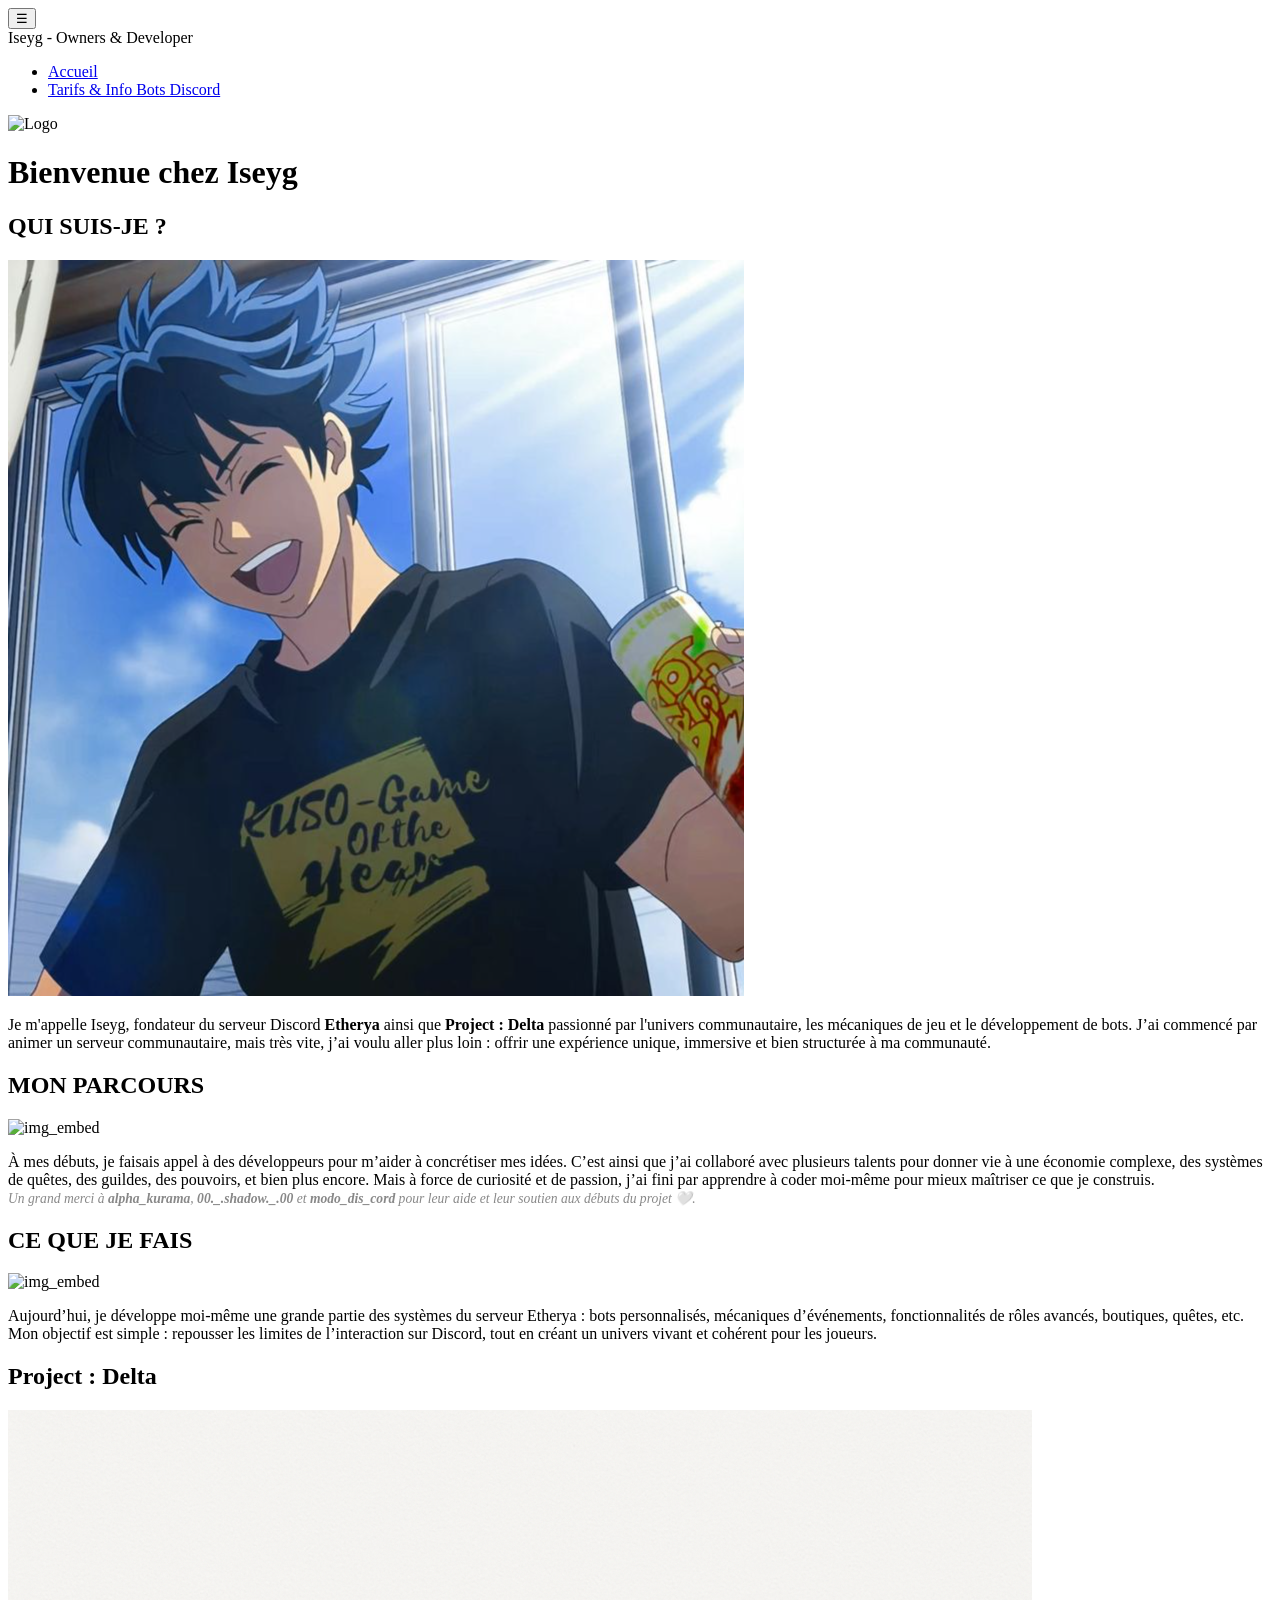
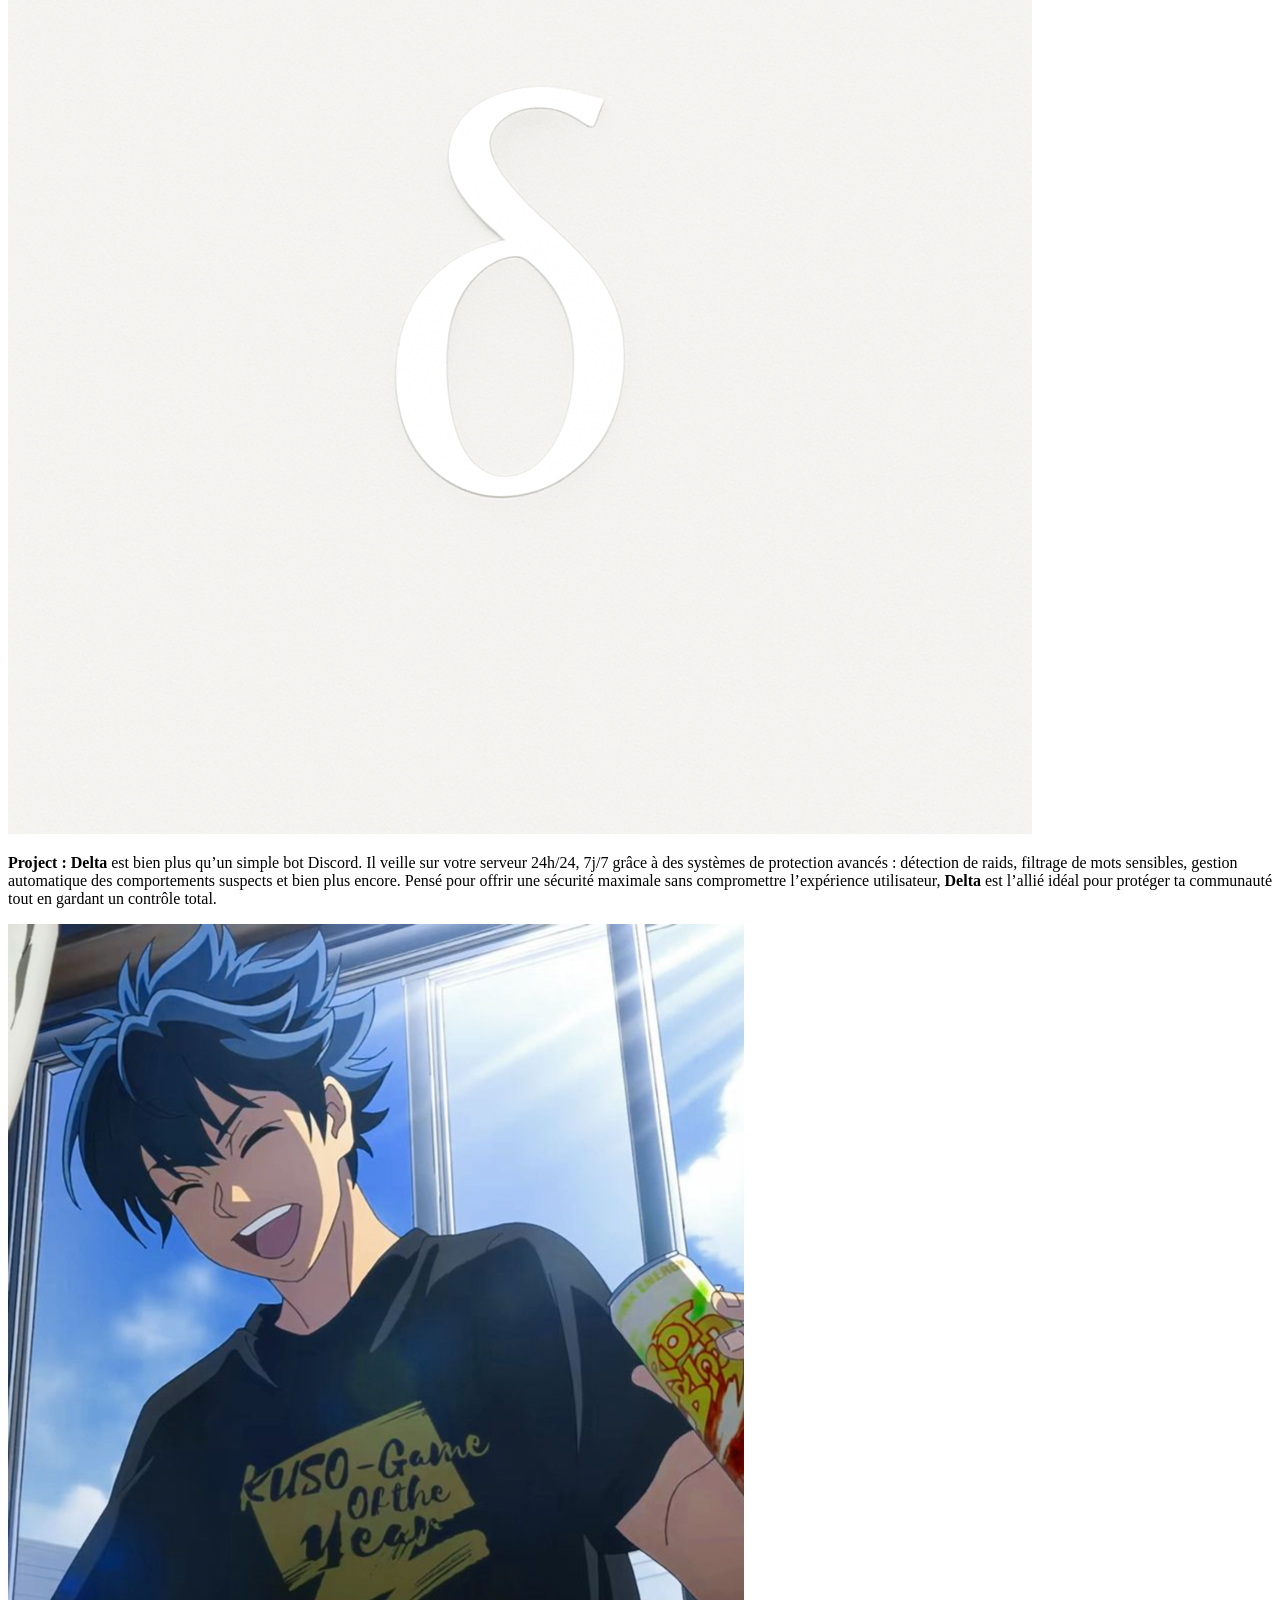
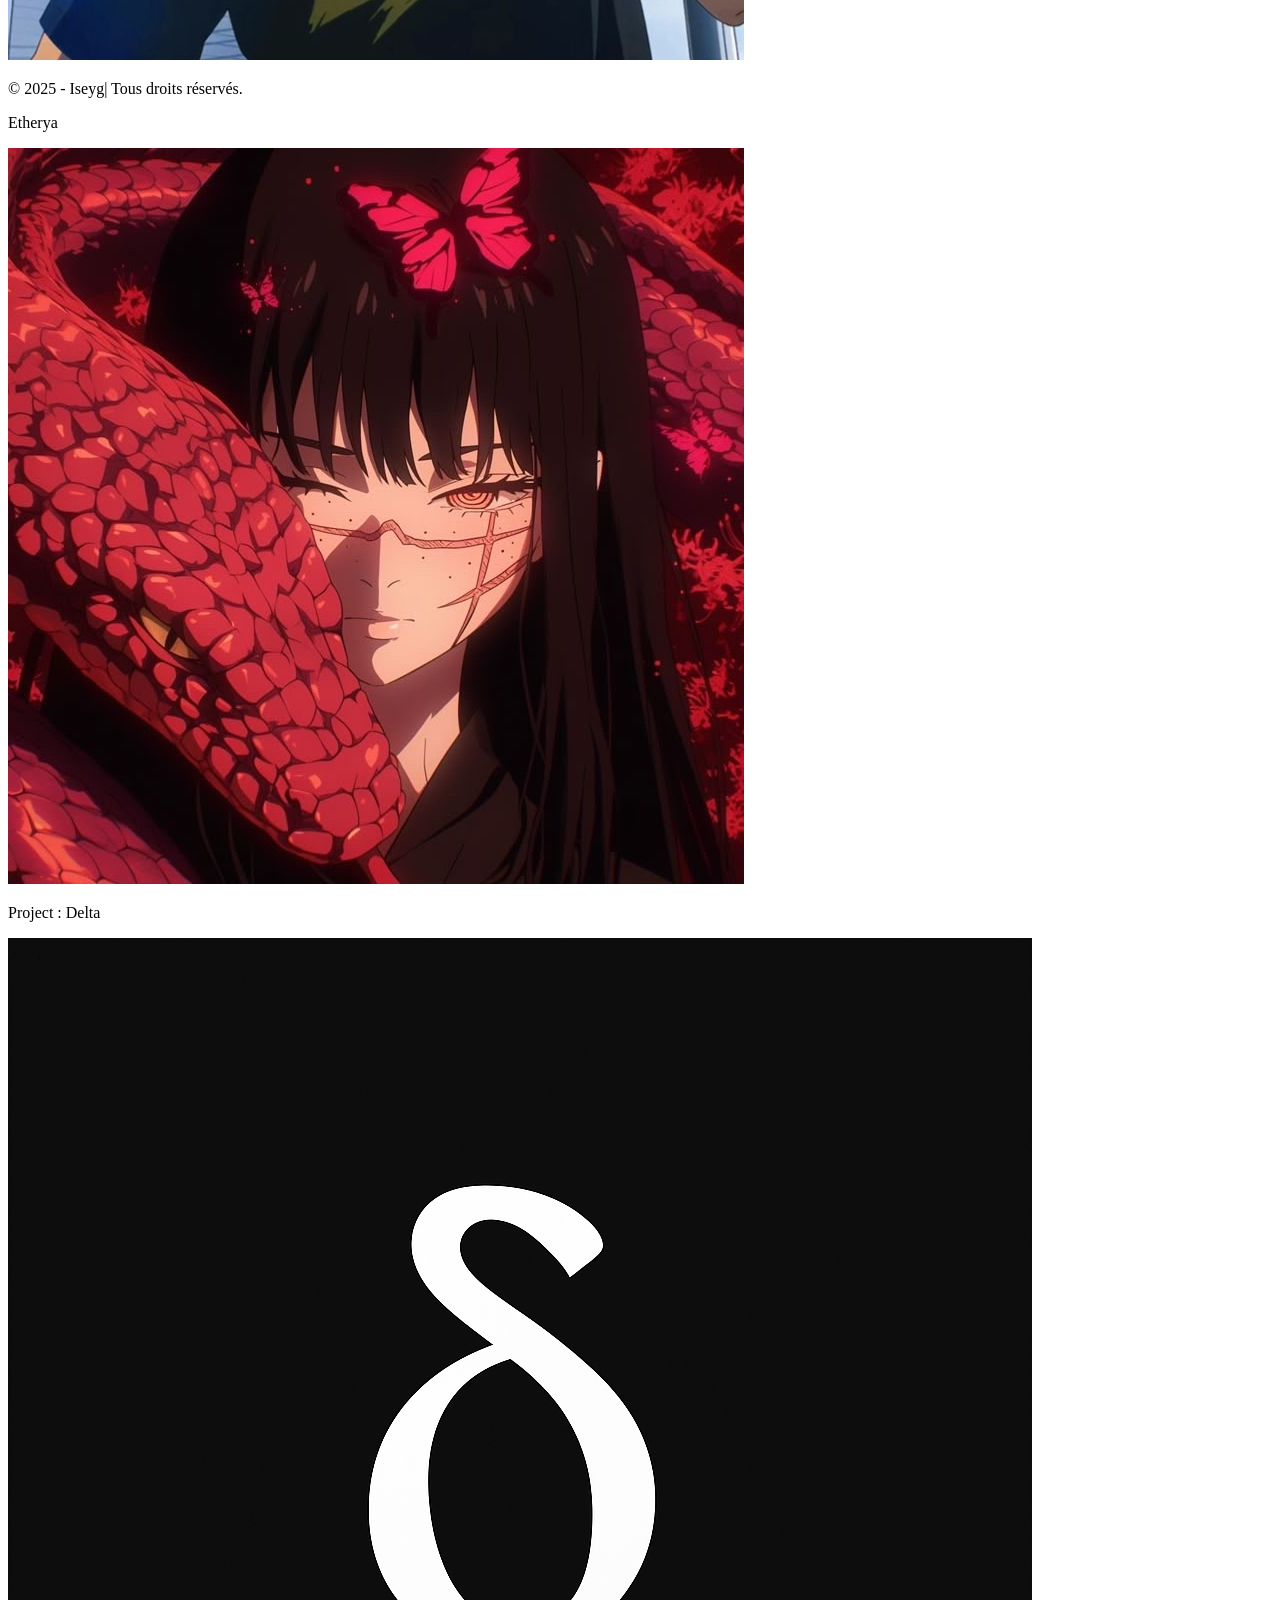
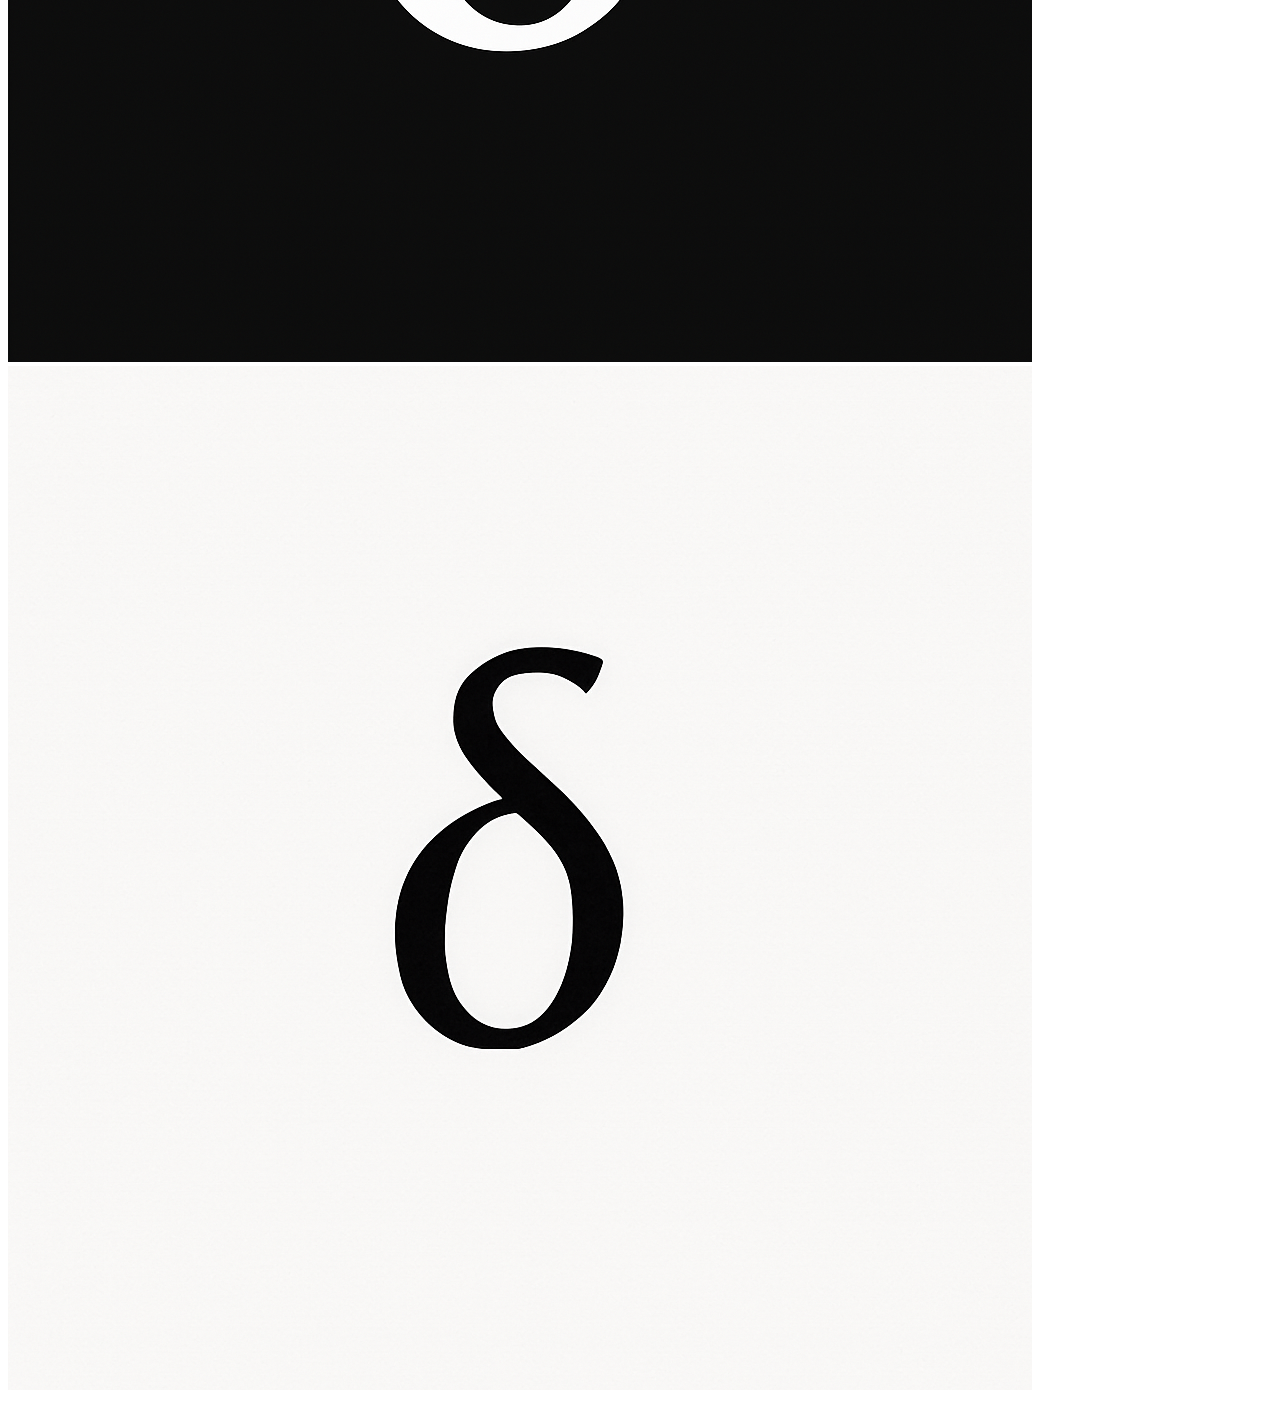
==== pages/index.html @ 4610c133 "Add files via upload" ====
<!DOCTYPE html>
<html lang="fr">

<head>
    <meta charset="UTF-8">
    <link rel="stylesheet" href="../styles/style.css?v=<?= time() ?>">
    <link rel="preconnect" href="https://fonts.googleapis.com">
    <link rel="preconnect" href="https://fonts.gstatic.com" crossorigin>
    <link href="https://fonts.googleapis.com/css2?family=Alkatra:wght@400..700&display=swap" rel="stylesheet">
    <link rel="icon" type="image/png" sizes="128x128" href="../images/favicon.png">
    <title>Iseyg</title>
</head>

<body>
<nav>
    <button class="menu-toggle">☰</button>
    <div class="bot-promo"></div>
    <span class="site-title">Iseyg - Owners & Developer</span>
    <div class="menu-container">
        <ul class="menu" id="menu">
            <li id="page_actuelle"><a href="#">Accueil</a></li>
            <li><a href="./bot_discord.html">Tarifs & Info Bots Discord</a></li>
        </ul>
    </div>
    <img src="https://i.pinimg.com/736x/17/26/0a/17260a1d8cc3f8729eaa454da2342bbc.jpg" alt="Logo" class="nav-logo"> <!-- ← Ajout ici -->
</nav>

<h1 id="titre_accueil">Bienvenue chez <span class="amh-highlight">Iseyg</span></h1>

<h2 class="titre3_accueil">QUI SUIS-JE ?</h2>
<div class="embed_accueil2">
    <img class="img_embed_accueil" src="../images/Isey.png" alt="img_embed">
    <div class="text_embed_accueil">
        <p>
            Je m'appelle Iseyg, fondateur du serveur Discord <strong>Etherya</strong> ainsi que <strong> Project : Delta</strong> passionné par l'univers communautaire, les mécaniques de jeu et le développement de bots. 
            J’ai commencé par animer un serveur communautaire, mais très vite, j’ai voulu aller plus loin : offrir une expérience unique, immersive et bien structurée à ma communauté.
        </p>
    </div>
</div>

<h2 class="titre2_accueil">MON PARCOURS</h2>
<div class="embed_accueil">
    <img class="img_embed_accueil" src="https://i.pinimg.com/736x/86/56/44/865644af9a70316e31b456326cb84f74.jpg" alt="img_embed">
    <div class="text_embed_accueil">
<p>
    À mes débuts, je faisais appel à des développeurs pour m’aider à concrétiser mes idées. C’est ainsi que j’ai collaboré avec plusieurs talents pour donner vie à une économie complexe, 
    des systèmes de quêtes, des guildes, des pouvoirs, et bien plus encore. Mais à force de curiosité et de passion, j’ai fini par apprendre à coder moi-même pour mieux maîtriser ce que je construis.
    <br>
    <span style="font-size: 0.85em; font-style: italic; color: #888;">
        Un grand merci à <strong>alpha_kurama</strong>, <strong>00._.shadow._.00</strong> et <strong>modo_dis_cord</strong> pour leur aide et leur soutien aux débuts du projet 🤍.
    </span>
</p>
    </div>
</div>



<h2 class="titre3_accueil">CE QUE JE FAIS</h2>
<div class="embed_accueil2">
    <img class="img_embed_accueil" src="https://i.pinimg.com/736x/b1/6b/12/b16b123970bb617ddcdb416028cf8ed2.jpg" alt="img_embed">
    <div class="text_embed_accueil">
        <p>
            Aujourd’hui, je développe moi-même une grande partie des systèmes du serveur Etherya : bots personnalisés, mécaniques d’événements, fonctionnalités de rôles avancés, boutiques, quêtes, etc.
            Mon objectif est simple : repousser les limites de l’interaction sur Discord, tout en créant un univers vivant et cohérent pour les joueurs.
        </p>
    </div>
</div>

<h2 class="titre2_accueil">Project : Delta</h2>
<div class="embed_accueil">
    <img class="img_embed_accueil" src="../images/delta3.png" alt="img_embed">
    <div class="text_embed_accueil">
        <p>
            <strong>Project : Delta</strong> est bien plus qu’un simple bot Discord. Il veille sur votre serveur 24h/24, 7j/7 grâce à des systèmes de protection avancés : détection de raids, filtrage de mots sensibles, gestion automatique des comportements suspects et bien plus encore. 
            Pensé pour offrir une sécurité maximale sans compromettre l’expérience utilisateur, <strong>Delta</strong> est l’allié idéal pour protéger ta communauté tout en gardant un contrôle total.
        </p>
    </div>
</div>

    <footer>
        <div class="footer-top">
            <div class="footer-content">
                <a href="index.html">
                    <img class="logo_footer" src="../images/Isey.png" alt="img_logo_footer">
                </a>
            </div>
        </div>

        <div class="footer-bottom">
            <p>© 2025 - Iseyg| Tous droits réservés.</p>
        </div>

        <!-- Regroupe support + social pour le responsive -->
        <div class="footer-icons">
            <div class="footer-support">
                <p class="footer-title">Etherya</p>
                <a href="https://discord.gg/2CXDSSRTYz" target="_blank" rel="noopener noreferrer">
                    <img class="logo_footer" src="../images/ether.jpg" alt="Project : Delta">
                </a>
            </div>

            <div class="footer-socials">
                <p class="socials-title"> Project : Delta</p> <!-- ✅ Titre ajouté ici -->
                
                <a href="https://discord.gg/rWuWu8YyZA" target="_blank" rel="noopener noreferrer">
                    <img class="logo_footer" src="../images/delta.png" alt="Discord">
                </a>
                <a href="https://discord.com/oauth2/authorize?client_id=1356693934012891176" target="_blank" rel="noopener noreferrer">
                    <img class="logo_footer" src="../images/delta2.png" alt="X">
                </a>
            </div>

        </div>
    </footer>
    <!-- Menu -->
    <script>
        document.addEventListener('DOMContentLoaded', () => {
            const menuToggle = document.querySelector(".menu-toggle");
            const menu = document.querySelector(".menu");

            menuToggle.addEventListener("click", () => {
                menu.classList.toggle("show");
            });

            document.addEventListener("click", (event) => {
                if (!menu.contains(event.target) && !menuToggle.contains(event.target)) {
                    menu.classList.remove("show");
                }
            });
        });
    </script>
</body>

</html>
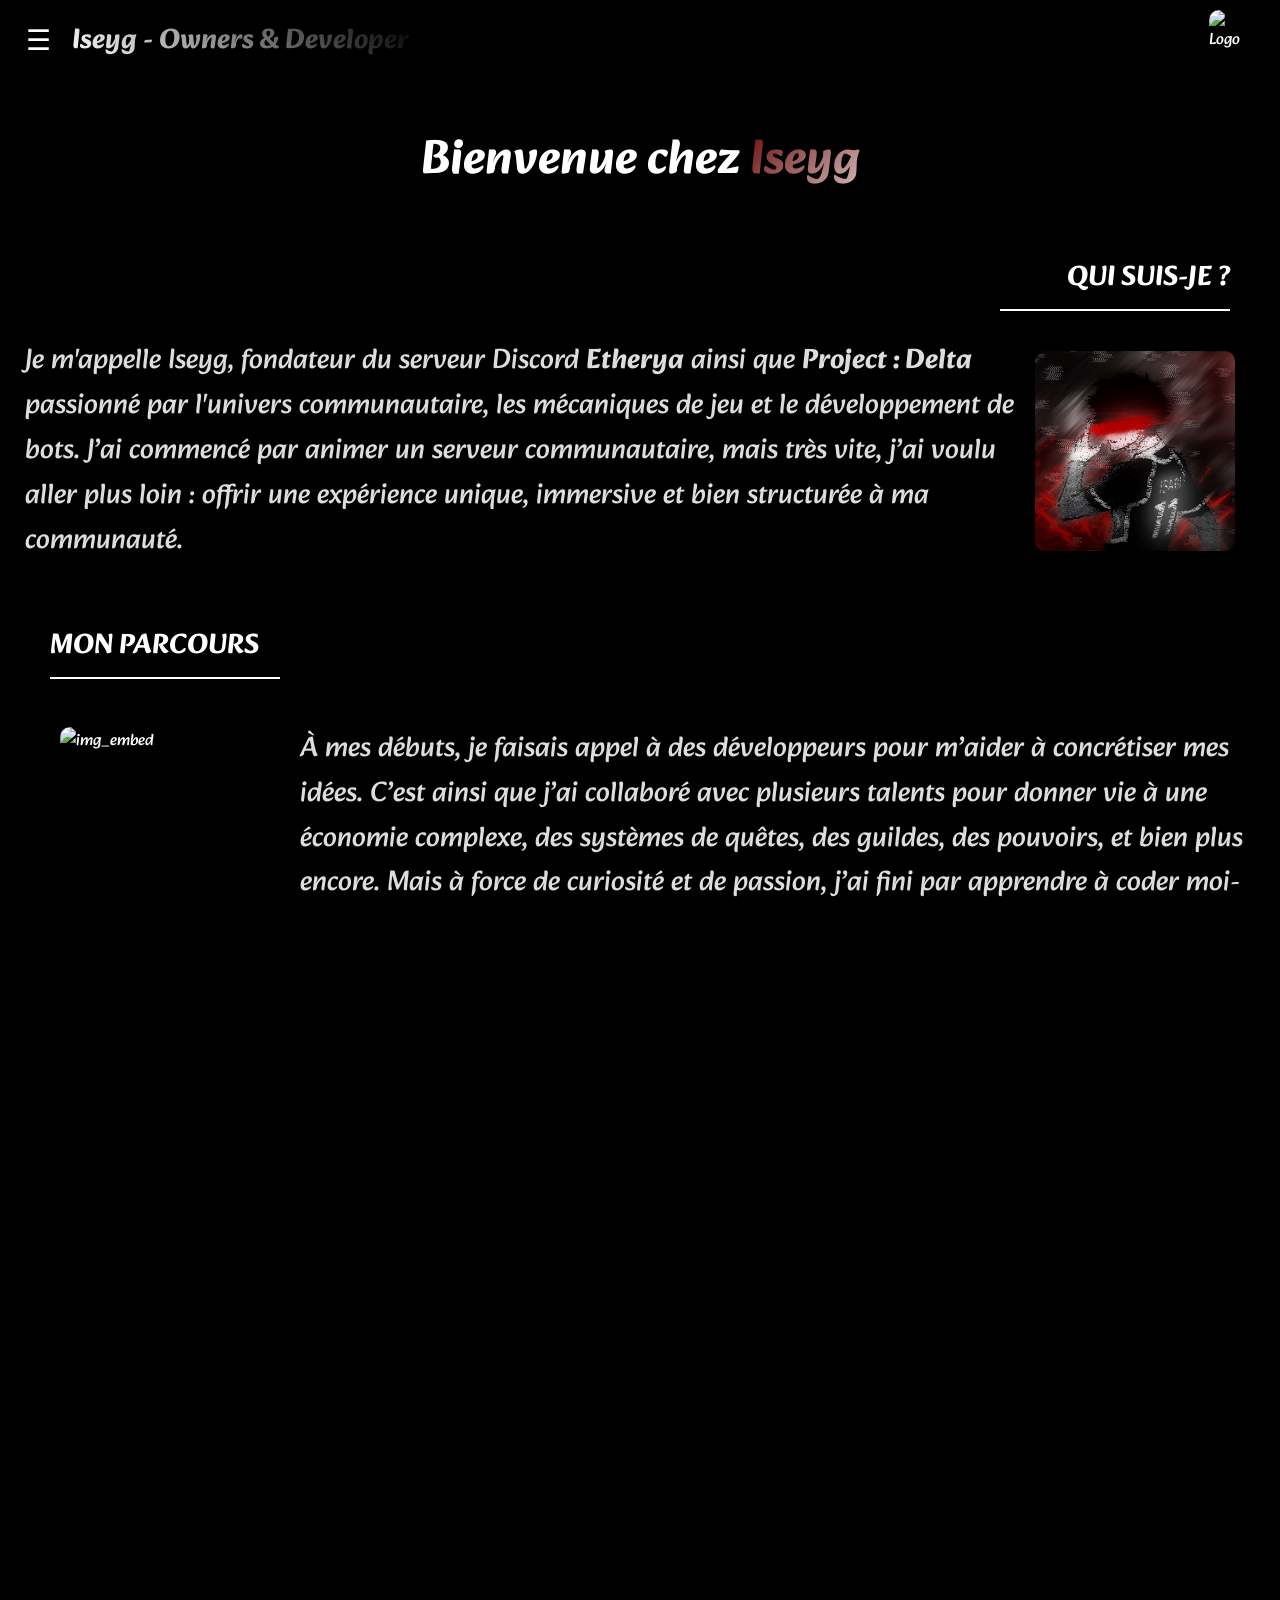
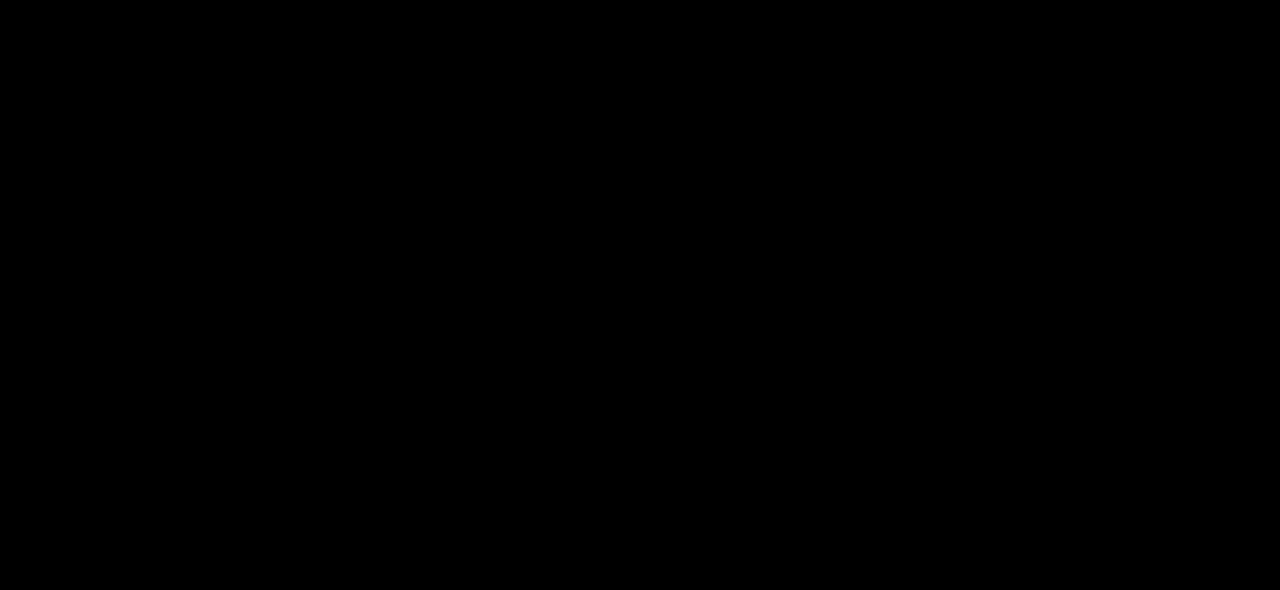
==== commit b242a4d1: "Add files via upload" ====
--- a/pages/index.html
+++ b/pages/index.html
@@ -19,7 +19,9 @@
     <div class="menu-container">
         <ul class="menu" id="menu">
             <li id="page_actuelle"><a href="#">Accueil</a></li>
-            <li><a href="./bot_discord.html">Tarifs & Info Bots Discord</a></li>
+            <li><a href="./delta.html">Project : Delta</a></li>
+            <li><a href="./etherya.html">Etherya</a></li>
+            <li><a href="./reseaux.html">Mes Réseaux</a></li>
         </ul>
     </div>
     <img src="https://i.pinimg.com/736x/17/26/0a/17260a1d8cc3f8729eaa454da2342bbc.jpg" alt="Logo" class="nav-logo"> <!-- ← Ajout ici -->
@@ -29,7 +31,7 @@
 
 <h2 class="titre3_accueil">QUI SUIS-JE ?</h2>
 <div class="embed_accueil2">
-    <img class="img_embed_accueil" src="../images/Isey.png" alt="img_embed">
+    <img class="img_embed_accueil" src="../images/pfp.jpg" alt="img_embed">
     <div class="text_embed_accueil">
         <p>
             Je m'appelle Iseyg, fondateur du serveur Discord <strong>Etherya</strong> ainsi que <strong> Project : Delta</strong> passionné par l'univers communautaire, les mécaniques de jeu et le développement de bots. 
@@ -40,14 +42,14 @@
 
 <h2 class="titre2_accueil">MON PARCOURS</h2>
 <div class="embed_accueil">
-    <img class="img_embed_accueil" src="https://i.pinimg.com/736x/86/56/44/865644af9a70316e31b456326cb84f74.jpg" alt="img_embed">
+    <img class="img_embed_accueil" src="https://i.pinimg.com/736x/77/ec/5b/77ec5be8a5c80df1133d5f09ca3523e0.jpg" alt="img_embed">
     <div class="text_embed_accueil">
 <p>
     À mes débuts, je faisais appel à des développeurs pour m’aider à concrétiser mes idées. C’est ainsi que j’ai collaboré avec plusieurs talents pour donner vie à une économie complexe, 
     des systèmes de quêtes, des guildes, des pouvoirs, et bien plus encore. Mais à force de curiosité et de passion, j’ai fini par apprendre à coder moi-même pour mieux maîtriser ce que je construis.
     <br>
     <span style="font-size: 0.85em; font-style: italic; color: #888;">
-        Un grand merci à <strong>alpha_kurama</strong>, <strong>00._.shadow._.00</strong> et <strong>modo_dis_cord</strong> pour leur aide et leur soutien aux débuts du projet 🤍.
+        Un grand merci à <span class="cass-highlight">alpha_kurama</span>, <span class="shadow-highlight">00._.shadow._.00</span> et <span class="modo-highlight">modo_dis_cord</span> pour leur aide et leur soutien aux débuts du projet 🤍.
     </span>
 </p>
     </div>
@@ -128,6 +130,7 @@
                 }
             });
         });
+
     </script>
 </body>
 
--- a/styles/style.css
+++ b/styles/style.css
@@ -0,0 +1,830 @@
+/* ----------------- Styles généraux ----------------- */
+body, html {
+    height: 100%;
+    margin: 0;
+    padding: 0;
+    font-family: 'Alkatra', serif;
+    overflow-x: hidden; /* Empêche le scroll horizontal */
+    width: 100%; /* Assure que tout s'adapte bien */
+    color:white
+}
+
+body {
+    background-color: black;
+    background-image: linear-gradient(rgba(0, 0, 0, 0.5), rgba(0, 0, 0, 0.5)), url(https://i.pinimg.com/736x/d1/c8/30/d1c830340acf294aa4258e6b75db19bc.jpg);
+    animation: bgScroll 60s linear infinite;
+    background-size: cover;
+    background-position: center;
+    background-repeat: no-repeat;
+    background-attachment: fixed;
+}
+
+@keyframes bgScroll {
+    0% { background-position: 0 0; }
+    100% { background-position: 1000px 0; }
+}
+
+/* ----------------- Titres ----------------- */
+#titre_accueil {
+    font-size: 50px;
+    margin-top: 40px;
+    text-align: center;
+    color: white;
+    font-weight: bold;
+}
+
+
+.titre2_accueil, .titre3_accueil {
+    color: white;
+    padding-top: 30px;
+    position: relative;
+    padding-bottom: 10px;
+    display: inline-block;
+    font-size: 28px;
+}
+
+.titre2_accueil {
+    padding-left: 50px;
+}
+
+.titre3_accueil {
+    padding-right: 50px;
+    text-align: right;
+    display: block;
+}
+
+.titre2_accueil::after, .titre3_accueil::after {
+    content: "";
+    display: block;
+    width: calc(250px - 20px);
+    height: 2px;
+    background-color: white;
+    position: absolute;
+    bottom: 0;
+}
+
+.titre2_accueil::after {
+    left: 50px;
+}
+
+.titre3_accueil::after {
+    right: 50px;
+}
+
+/* ----------------- Embeds Accueil ----------------- */
+.embed_accueil, .embed_accueil2 {
+    display: flex;
+    align-items: center;
+    justify-content: center;
+    background-color: rgb(0, 0, 0,0.6);
+    padding: 5px;
+    border-radius: 10px;
+    max-width: 1400px;
+    margin: 16px auto 0;
+}
+
+.embed_accueil {
+    margin-left: 40px;
+}
+
+.embed_accueil2 {
+    margin-right: 40px;
+    justify-content: flex-start; /* Aligner les éléments à gauche */
+    flex-direction: row-reverse; /* Inverser l'ordre des éléments */
+}
+
+.img_embed_accueil {
+    width: 350px;
+    height: 100%;
+    margin-left: 15px;
+    object-fit: cover;
+    border-radius: 10px;
+}
+
+.text_embed_accueil {
+    color: white;
+    display: flex;
+    align-items: center;
+    padding-left: 20px;
+    z-index: 1;
+    font-size: 28px;
+}
+
+.text_embed_accueil h2 {
+    font-size: 30px;
+}
+
+/* ----------------- Responsive ----------------- */
+@media (max-width: 1024px) {
+    .titre2_accueil, .titre3_accueil {
+        text-align: center;
+        padding-right: 0;
+        display: block;
+    }
+
+    .titre2_accueil::after, .titre3_accueil::after {
+        right: auto;
+        left: 50%;
+        transform: translateX(-50%);
+    }
+
+    .embed_accueil2 {
+        justify-content: center;
+    }
+}
+
+@media (max-width: 700px) {
+    html,body {
+        background-attachment: scroll;
+        background-size: cover;
+        padding: 10px;
+        height: auto;
+        overflow-x: hidden;
+    }
+
+    /* Menu */
+    .menu-toggle {
+        font-size: 70px;
+    }
+
+    .menu {
+        position: fixed;
+        top: -6%;
+        left: -110%;
+        width: 100%;
+        height: 110vh;
+        background-color: hsla(0, 0%, 7%, 0.212);
+        backdrop-filter: blur(10px);
+        display: flex;
+        flex-direction: column;
+        justify-content: center;
+        align-items: center;
+        transition: left 0.3s ease;
+        z-index: 100;
+        gap: 10px;
+        padding: 15px;
+    }
+
+    .menu li a {
+        font-size: 24px;
+        padding: 15px;
+    }
+
+    /* Titres */
+    #titre_accueil, .titre2_accueil, .titre3_accueil {
+        font-size: 28px;
+        padding: 10px;
+        margin: 20px 0;
+        text-align: center;
+    }
+
+    .titre2_accueil::after, .titre3_accueil::after {
+        width: 70%;
+        left: 50%;
+    }
+
+    /* Embeds Accueil */
+    .embed_accueil {
+        display: inline-flex;
+        flex-direction: column;
+        gap: 15px; /* Espacement accru */
+        padding: 20px;
+        margin: 30px 0; /* Plus de marge verticale */
+        margin-bottom: 0;
+    }
+
+    /* Embeds Accueil */
+    .embed_accueil2 {
+        display:inline-flex;
+        flex-direction: column;
+        gap: 15px; /* Espacement accru */
+        padding: 20px;
+        margin: 30px 0; /* Plus de marge verticale */
+        margin-bottom: 0;
+    }
+
+    .img_embed_accueil {
+        width: 100%;
+        height: 150px;
+    }
+
+    .text_embed_accueil p {
+        font-size: 24px;
+        margin: 10px 0;
+    }
+}
+
+/* ----------------- Footer ----------------- */
+footer {
+    background-color: #000000;
+    color: white;
+    padding: 40px 20px; /* Plus d’espace */
+    position: relative;
+    bottom: 0;
+    width: 100%;
+    margin-top: 50px;
+    display: flex;
+    align-items: center;
+    justify-content: center; /* Centre le contenu principal */
+    flex-direction: column;
+    position: relative;
+    min-height: 150px; /* Empêche que le footer soit trop petit */
+}
+
+.footer-top {
+    display: flex;
+    align-items: center;
+    justify-content: center;
+    width: 100%;
+    position: relative;
+}
+
+.footer-content {
+    display: flex;
+    align-items: center;
+    gap: 20px;
+}
+
+.footer-socials {
+    position: absolute;
+    right: 150px;
+    bottom: 10px;
+    display: grid;
+    grid-template-columns: repeat(2, 1fr);
+    grid-template-rows: auto 1fr 1fr; /* une ligne pour le titre, deux pour les icônes */
+    gap: 15px;
+    padding: 10px;
+    width: 200px;
+    height: auto;
+    text-align: center; /* pour centrer le titre */
+}
+
+.socials-title {
+    text-decoration: underline;
+    grid-column: 1 / -1; /* le titre prend toute la largeur */
+    font-weight: bold;
+    font-size: 1.2rem;
+    color: white;
+    color: white; /* si besoin pour s'assurer qu'ils soient lisibles */
+    margin-bottom: 10px;
+    
+}
+
+.footer-socials a {
+    display: flex;
+    justify-content: center;
+    align-items: center;
+    width: 105px; /* Plus grand */
+    height: 105px;
+    background-color: #000000;
+    border-radius: 12px; /* Coins légèrement arrondis */
+}
+
+.footer-socials img {
+    width: 100px; /* Plus grand */
+    height: 100px;
+    object-fit: contain;
+}
+
+.footer-bottom {
+    margin-top: 20px;
+    text-align: center;
+    font-size: 22px;
+}
+
+.logo_footer {
+    width: 150px; /* Augmente la taille des logos */
+    height: auto;
+    border-radius: 100px;
+}
+.footer-title {
+    text-decoration: underline;
+    font-weight: bold;
+    font-size: 1.2rem;
+    color: white;
+    margin-bottom: 10px;
+}
+
+
+/* Style pour le support Discord */
+.footer-support {
+    position: absolute;
+    left: 150px; /* Place à gauche */
+    bottom: 132px;
+    display: flex;
+    flex-direction: column;
+    align-items: center;
+    text-align: center;
+    font-size: 16px;
+    color: white;
+}
+
+.footer-support p {
+    margin-bottom: 10px;
+    font-weight: bold;
+}
+
+.footer-support a {
+    display: flex;
+    justify-content: center;
+    align-items: center;
+    width: 120px;
+    height: 120px;
+    background-color: #000000;
+    border-radius: 12px;
+}
+
+.footer-support img {
+    width: 105px;
+    height: 105px;
+    object-fit: contain;
+}
+
+/* RESPONSIVE - Tout en ligne sous les droits réservés */
+@media screen and (max-width: 1200px) {
+    .footer-support, .footer-socials {
+        position: relative;
+        left: auto;
+        right: auto;
+        bottom: auto;
+        margin-top: 20px;
+    }
+
+    .footer-socials {
+        display: flex;
+        flex-direction: row;
+        justify-content: center;
+        align-items: center;
+        gap: 20px;
+        width: 100%;
+        height: auto;
+    }
+
+    .footer-support {
+        display: flex;
+        flex-direction: row;
+        align-items: center;
+        justify-content: center;
+        gap: 20px;
+    }
+
+    /* Fusionne les deux blocs (support + socials) sur une même ligne */
+    .footer-icons {
+        display: flex;
+        justify-content: center;
+        flex-wrap: wrap;
+        gap: 20px;
+        width: 100%;
+    }
+}
+
+/* ----------------- Scrollbar ----------------- */
+::-webkit-scrollbar {
+    width: 16px;
+    height: 16px;
+}
+
+::-webkit-scrollbar-track {
+    background: #6d5d5d;
+    border-radius: 10px;
+}
+
+::-webkit-scrollbar-thumb {
+    background-color: #ffffff;
+    border-radius: 10px;
+    border: 2px solid #f8f7f7;
+}
+
+::-webkit-scrollbar-thumb:hover {
+    background-color: #f0eded;
+}
+
+/* ----------------- Navigation ----------------- */
+nav {
+    background-color: #000000;
+    padding: 10px 20px;
+    display: flex;
+    align-items: center;
+    position: relative;
+    width: 100%;
+    box-sizing: border-box;
+}
+
+.menu-toggle {
+    background: none;
+    border: none;
+    color: white;
+    font-size: 28px;
+    cursor: pointer;
+    margin-right: 15px;
+    z-index: 101; /* Ajout d'un z-index élevé pour qu'il soit toujours devant */
+}
+
+.menu-container {
+    display: flex;
+    align-items: center;
+    width: 100%;
+    position: relative;
+    font-size: 25px;
+}
+
+.menu {
+    list-style: none;
+    display: flex;
+    flex-direction: row;
+    justify-content: flex-start;
+    gap: 20px;
+    width: auto;
+}
+
+.menu li a {
+    text-decoration: none;
+    color: white;
+    padding: 15px;
+    transition: background 0.3s ease;
+    display: block;
+    text-align: center;
+    width: auto;
+}
+
+.menu li a:hover {
+    background: #2d0101;
+    border-radius: 5px;
+}
+
+#page_actuelle {
+    background-color: rgb(70, 5, 5);
+    border-radius: 5px;
+}
+
+/* ----------------- Menu plein écran (initialement caché) ----------------- */
+.menu {
+    position: fixed;
+    top: -10%; /* Masqué par défaut en haut de l'écran */
+    left: -110%; /* Masqué par défaut à gauche de l'écran */
+    width: 100%;
+    height: 110vh; /* Hauteur de l'écran */
+    background-color: hsla(0, 0%, 7%, 0.212);
+    backdrop-filter: blur(10px); /* Applique un flou à l'arrière-plan */
+    display: flex;
+    flex-direction: column;
+    justify-content: center;
+    align-items: center;
+    transition: left 0.3s ease;
+    z-index: 100;
+}
+
+.menu.show {
+    left: 0; /* Affiche le menu en pleine largeur de l'écran */
+}
+
+.menu li a {
+    font-size: 30px;
+    padding: 20px;
+}
+
+/* ----------------- Responsivité ----------------- */
+@media (max-width: 1024px) {
+    .menu li a {
+        font-size: 30px;
+        padding: 20px;
+    }
+    .menu-toggle {
+        font-size: 70px; /* Augmentation de la taille du bouton */
+    }
+}
+
+@media (max-width: 600px) {
+    body {
+        background-attachment: scroll;
+        background-size: cover;
+        padding: 10px;
+    }
+
+    /* Menu */
+    .menu-toggle {
+        font-size: 70px; /* Augmentation de la taille du bouton */
+    }
+
+    .menu {
+        position: fixed;
+        top: -6%; /* Affichage complet dès le top de l'écran */
+        left: -110%; /* Toujours masqué à gauche par défaut */
+        width: 100%;
+        height: 110vh; /* Prend toute la hauteur */
+        background-color: hsla(0, 0%, 7%, 0.212);
+        backdrop-filter: blur(10px); /* Applique un flou à l'arrière-plan */
+        display: flex;
+        flex-direction: column;
+        justify-content: center;
+        align-items: center;
+        transition: left 0.3s ease;
+        z-index: 100;
+        gap: 10px; /* Espacement plus large entre les liens */
+        padding: 15px;
+    }
+
+    .menu li a {
+        font-size: 24px; /* Taille de police augmentée */
+        padding: 15px; /* Plus de padding interne */
+    }
+    nav {
+        background-color: #111;
+        padding: 30px 30px;
+        display: flex;
+        align-items: center;
+        position: relative;
+    }
+}
+
+/*-------------------- Scroll Button -----------------*/
+.scroll-button {
+    position: fixed;
+    bottom: 20px;
+    left: 50%;
+    transform: translateX(-50%);
+    background-color: #111;
+    color: white;
+    border: none;
+    border-radius: 50%;
+    padding: 12px 16px;
+    font-size: 24px;
+    cursor: pointer;
+    box-shadow: 0 4px 6px rgba(0,0,0,0.3);
+    z-index: 1000;
+}
+
+
+.scroll-button:hover {
+    background-color: #404EED;
+}
+
+
+#titre_accueil {
+    font-size: 3em;
+    margin-bottom: 20px;
+    animation: fadeIn 2s ease-in-out;
+}
+.amh-highlight {
+    background: linear-gradient(-45deg, #b9145e, #000000, #ffffff, #640707);
+    background-size: 400% 400%;
+    -webkit-background-clip: text;
+    -webkit-text-fill-color: transparent;
+    animation: gradientText 8s ease infinite;
+    font-weight: bold;
+}
+.cass-highlight {
+    background: linear-gradient(-45deg, #ffffff, #ffa3d9, #e0bcff, #ffffff);
+    background-size: 400% 400%;
+    -webkit-background-clip: text;
+    -webkit-text-fill-color: transparent;
+    animation: gradientText 8s ease infinite;
+    font-weight: bold;
+}
+.shadow-highlight {
+    background: linear-gradient(-45deg, #ffffff, #ff7c7c, #ffb274, #ffffff);
+    background-size: 400% 400%;
+    -webkit-background-clip: text;
+    -webkit-text-fill-color: transparent;
+    animation: gradientText 8s ease infinite;
+    font-weight: bold;
+}
+.modo-highlight {
+    background: linear-gradient(-45deg, #ffffff, #ffff76, #c0fdff, #ffffff);
+    background-size: 400% 400%;
+    -webkit-background-clip: text;
+    -webkit-text-fill-color: transparent;
+    animation: gradientText 8s ease infinite;
+    font-weight: bold;
+}
+.delta-highlight {
+    background: linear-gradient(-45deg, #ffffff, #000000, #000000, #ffffff);
+    background-size: 400% 400%;
+    -webkit-background-clip: text;
+    -webkit-text-fill-color: transparent;
+    animation: gradientText 8s ease infinite;
+    font-weight: bold;
+}
+.etherya-highlight {
+    background: linear-gradient(-45deg, #ffb5fa, #d874ff, #6b1b7e, #ff8cf3);
+    background-size: 400% 400%;
+    -webkit-background-clip: text;
+    -webkit-text-fill-color: transparent;
+    animation: gradientText 8s ease infinite;
+    font-weight: bold;
+}
+.manga-highlight {
+    background: linear-gradient(-45deg, #1d0101, #ffffff, #000000, #f695ff);
+    background-size: 400% 400%;
+    -webkit-background-clip: text;
+    -webkit-text-fill-color: transparent;
+    animation: gradientText 8s ease infinite;
+    font-weight: bold;
+}
+@keyframes gradientText {
+    0% {
+        background-position: 0% 50%;
+    }
+    50% {
+        background-position: 100% 50%;
+    }
+    100% {
+        background-position: 0% 50%;
+    }
+}
+
+.dedicace {
+    font-size: 0.85em;
+    font-style: italic;
+    color: #888;
+    margin-top: 1em;
+}
+.nav-logo img {
+    height: 40px;
+    margin-right: 10px;
+}
+
+.nav-slogan {
+    font-family: 'Alkatra', cursive;
+    color: #fff;
+    font-size: 1.1em;
+    padding: 5px 10px;
+}
+.site-title {
+    font-size: 28px; /* ajuste la taille selon ton besoin */
+    font-weight: bold; /* optionnel, pour que ce soit plus lisible */
+    white-space: nowrap; /* pour forcer le texte à rester sur une seule ligne */
+}
+.nav-logo {
+    height: 60px;
+    margin-left: auto;
+    margin-right: 20px;
+    border-radius: 10px;
+}
+.embed_accueil {
+    display: flex;
+    align-items: flex-start;
+    gap: 20px;
+    flex-wrap: wrap;
+    margin-top: 20px;
+}
+
+.img_embed_accueil {
+    width: 200px;
+    border-radius: 10px;
+}
+
+.text_embed_accueil {
+    flex: 1;
+    display: flex;
+    flex-direction: column;
+    justify-content: space-between;
+}
+
+.text_embed_accueil p {
+    margin: 0;
+    font-size: 1em;
+    line-height: 1.6;
+    color: #ddd;
+}
+
+.dedicace {
+  font-size: 0.85em;
+  font-style: italic;
+  color: #ffaeae;
+  display: flex;
+  flex-wrap: wrap;
+  gap: 5px;
+}
+
+.site-title {
+    background: linear-gradient(45deg, #ffffff, #000000);
+    -webkit-background-clip: text;
+    -webkit-text-fill-color: transparent;
+    animation: gradientText 3s ease infinite;
+}
+
+@keyframes gradientText {
+    0% { background-position: 0% }
+    100% { background-position: 100% }
+}
+.social-grid {
+    display: grid;
+    grid-template-columns: repeat(auto-fit, minmax(150px, 1fr));
+    gap: 25px;
+    padding: 30px 50px;
+    justify-items: center;
+}
+
+.social-grid a {
+    background-color: rgba(255, 255, 255, 0.05);
+    border-radius: 15px;
+    border: 1px solid rgba(255, 255, 255, 0.2);
+    padding: 15px;
+    text-align: center;
+    transition: transform 0.3s ease, box-shadow 0.3s ease;
+    text-decoration: none;
+    color: white;
+    backdrop-filter: blur(6px);
+    -webkit-backdrop-filter: blur(6px);
+    width: 160px;
+    opacity: 0;
+    transform: translateY(20px);
+    animation: fadeInUp 0.6s ease forwards;
+}
+
+.social-grid a:nth-child(1) { animation-delay: 0.1s; }
+.social-grid a:nth-child(2) { animation-delay: 0.2s; }
+.social-grid a:nth-child(3) { animation-delay: 0.3s; }
+
+@keyframes fadeInUp {
+    to {
+        opacity: 1;
+        transform: translateY(0);
+    }
+}
+
+.social-grid a:hover {
+    transform: scale(1.05);
+    transition: transform 0.2s ease-in-out;
+    background-color: rgba(255, 255, 255, 0.05);
+    border-radius: 12px;
+    box-shadow: 0 8px 20px rgba(255, 255, 255, 0.2);
+}
+
+.social-icon {
+    width: 80px;
+    height: 80px;
+    object-fit: cover;
+    border-radius: 15px;
+    margin-bottom: 10px;
+    border: 2px solid white;
+    box-shadow: 0 0 12px rgba(255, 255, 255, 0.2);
+    transition: transform 0.3s ease;
+}
+
+
+
+.social-grid a:hover .social-icon {
+    transform: rotate(5deg) scale(1.05);
+}
+
+.social-grid p {
+    margin: 0;
+    font-weight: bold;
+    font-size: 18px;
+}
+
+.manga-grid {
+    display: grid;
+    grid-template-columns: repeat(auto-fit, minmax(280px, 1fr)); /* très grand */
+    gap: 30px;
+    padding: 40px 60px;
+    justify-items: center;
+}
+
+.manga-grid a {
+    background-color: rgba(255, 255, 255, 0.05);
+    border-radius: 20px;
+    border: 1px solid rgba(255, 255, 255, 0.2);
+    padding: 25px;
+    text-align: center;
+    transition: transform 0.3s ease, box-shadow 0.3s ease;
+    text-decoration: none;
+    color: white;
+    backdrop-filter: blur(6px);
+    -webkit-backdrop-filter: blur(6px);
+    width: 100%;
+    max-width: 320px; /* très large */
+    box-sizing: border-box;
+    opacity: 0;
+    transform: translateY(20px);
+    animation: fadeInUp 0.6s ease forwards;
+}
+
+.manga-icon {
+    width: 200px;
+    height: 280px;
+    object-fit: cover;
+    border-radius: 12px;
+    margin-bottom: 15px;
+    border: 2px solid white;
+    box-shadow: 0 0 18px rgba(255, 255, 255, 0.25);
+    transition: transform 0.3s ease;
+}
+
+.manga-grid a:hover .manga-icon {
+    transform: rotate(3deg) scale(1.05);
+}
+
+.manga-grid p {
+    margin: 0;
+    font-weight: bold;
+    font-size: 22px;
+}
+
+.manga-grid a:hover {
+    transform: scale(1.05);
+    background-color: rgba(255, 255, 255, 0.07);
+    box-shadow: 0 12px 25px rgba(255, 255, 255, 0.25);
+}
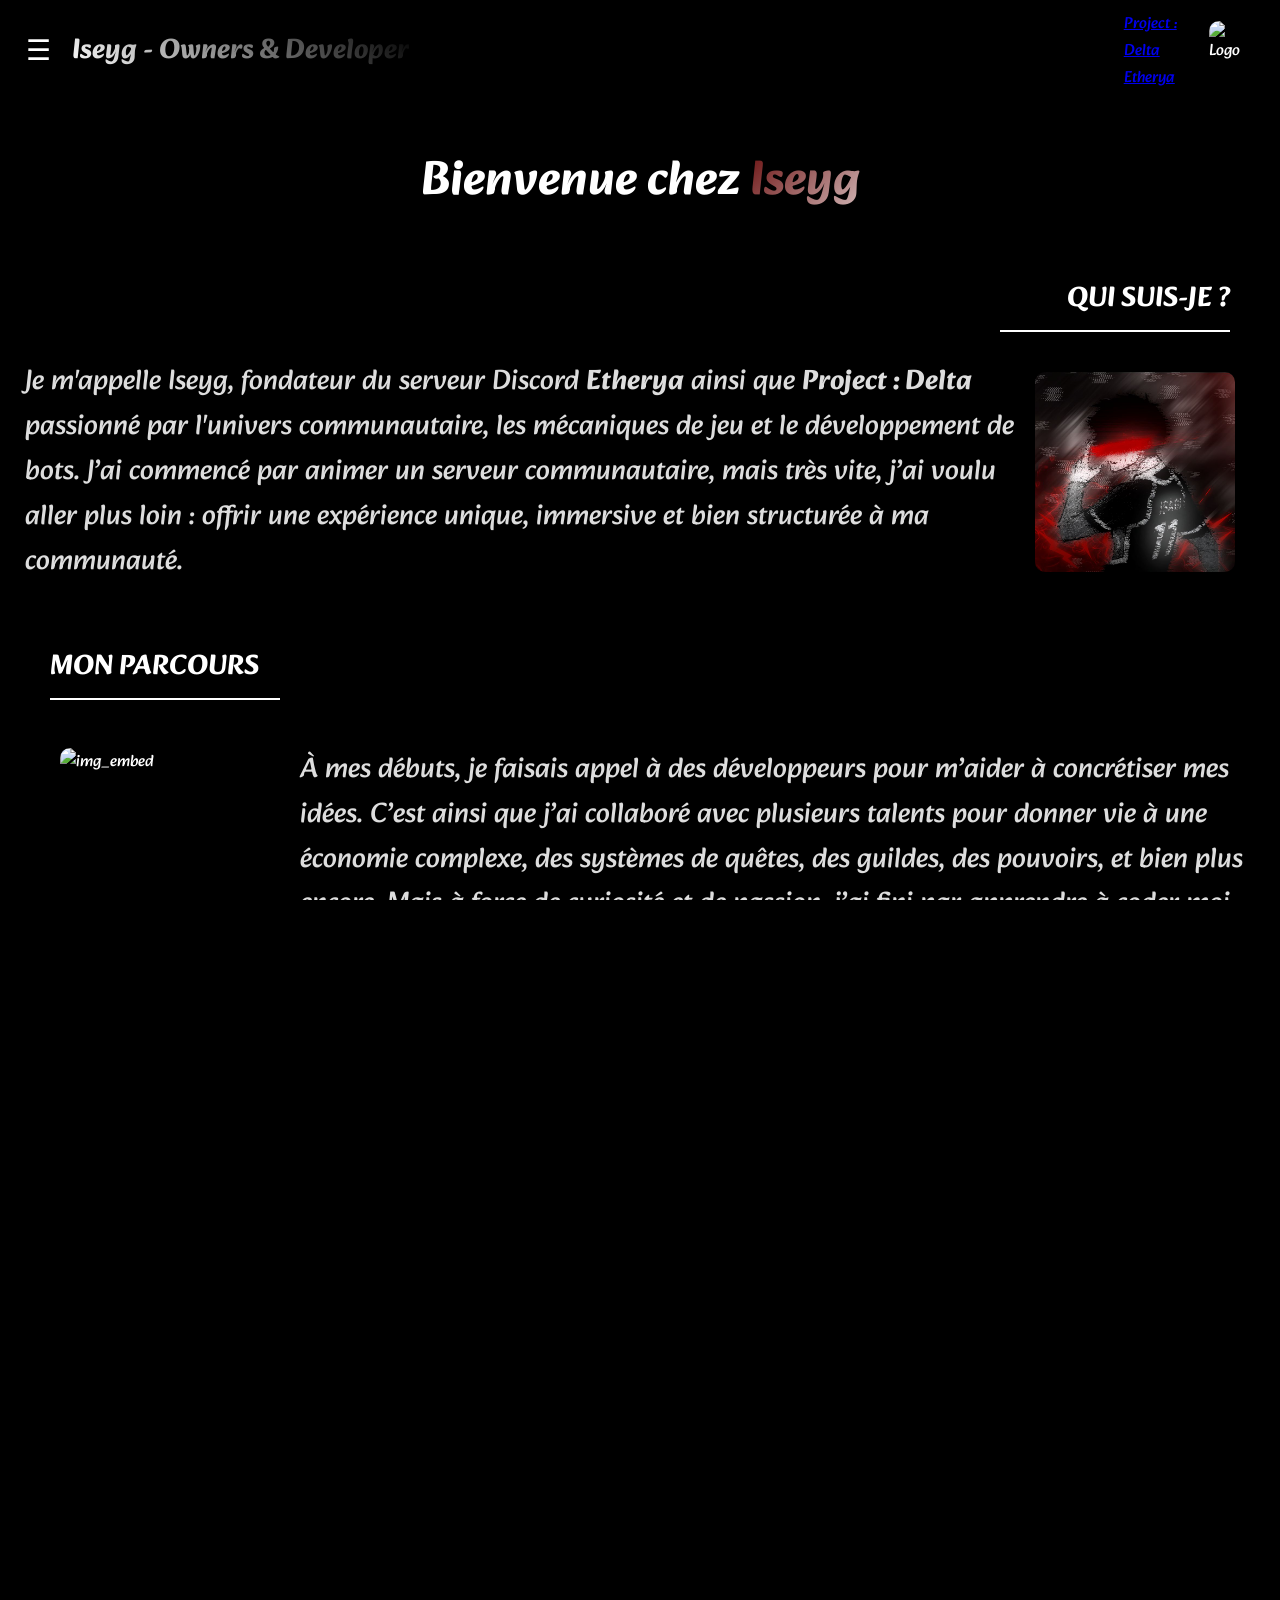
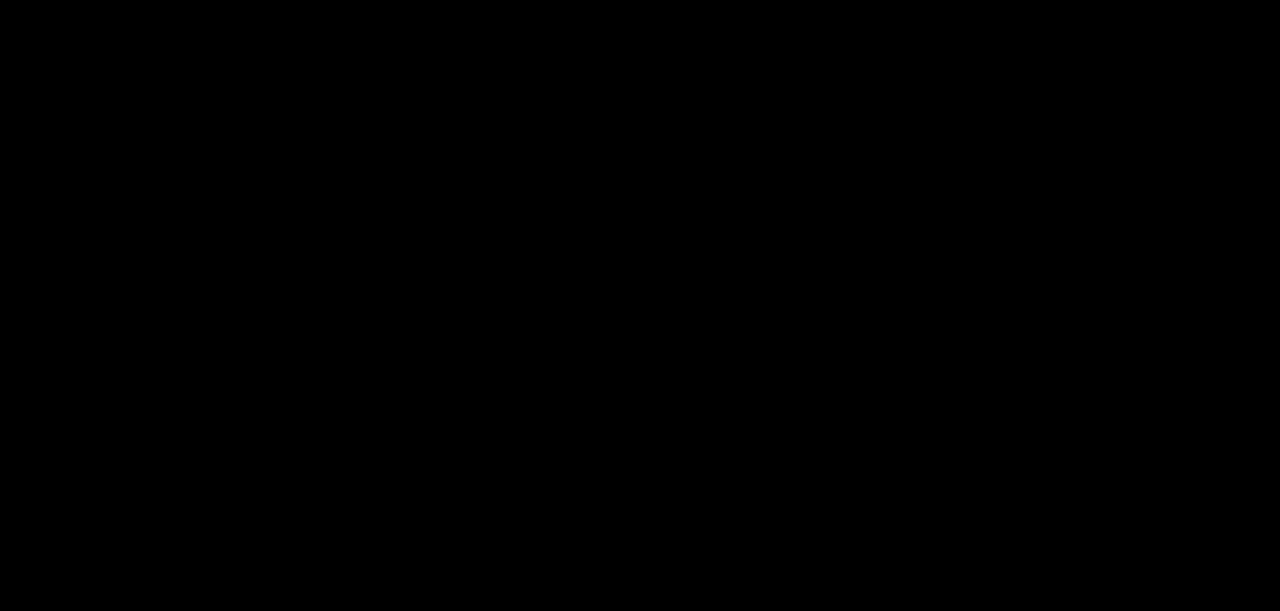
==== commit 7e840d34: "Add files via upload" ====
--- a/pages/index.html
+++ b/pages/index.html
@@ -19,11 +19,16 @@
     <div class="menu-container">
         <ul class="menu" id="menu">
             <li id="page_actuelle"><a href="#">Accueil</a></li>
-            <li><a href="./delta.html">Project : Delta</a></li>
-            <li><a href="./etherya.html">Etherya</a></li>
+            <li><a href="./serveur.html">Mes Serveurs</a></li>
             <li><a href="./reseaux.html">Mes Réseaux</a></li>
+            <li><a href="./manga.html">Mes Mangas & Animés Préférés</a></li>
+            <li><a href="./cass.html">Cass64</a></li>
         </ul>
     </div>
+    <div class="nav-buttons">
+    <a href="./delta.html" class="nav-btn">Project : Delta</a>
+    <a href="./etherya.html" class="nav-btn">Etherya</a>
+</div>
     <img src="https://i.pinimg.com/736x/17/26/0a/17260a1d8cc3f8729eaa454da2342bbc.jpg" alt="Logo" class="nav-logo"> <!-- ← Ajout ici -->
 </nav>
 
@@ -70,7 +75,7 @@
 
 <h2 class="titre2_accueil">Project : Delta</h2>
 <div class="embed_accueil">
-    <img class="img_embed_accueil" src="../images/delta3.png" alt="img_embed">
+    <img class="img_embed_accueil" src="../images/Deta - Bleu Marine.png" alt="img_embed">
     <div class="text_embed_accueil">
         <p>
             <strong>Project : Delta</strong> est bien plus qu’un simple bot Discord. Il veille sur votre serveur 24h/24, 7j/7 grâce à des systèmes de protection avancés : détection de raids, filtrage de mots sensibles, gestion automatique des comportements suspects et bien plus encore. 
@@ -130,7 +135,7 @@
                 }
             });
         });
-
+            
     </script>
 </body>
 
